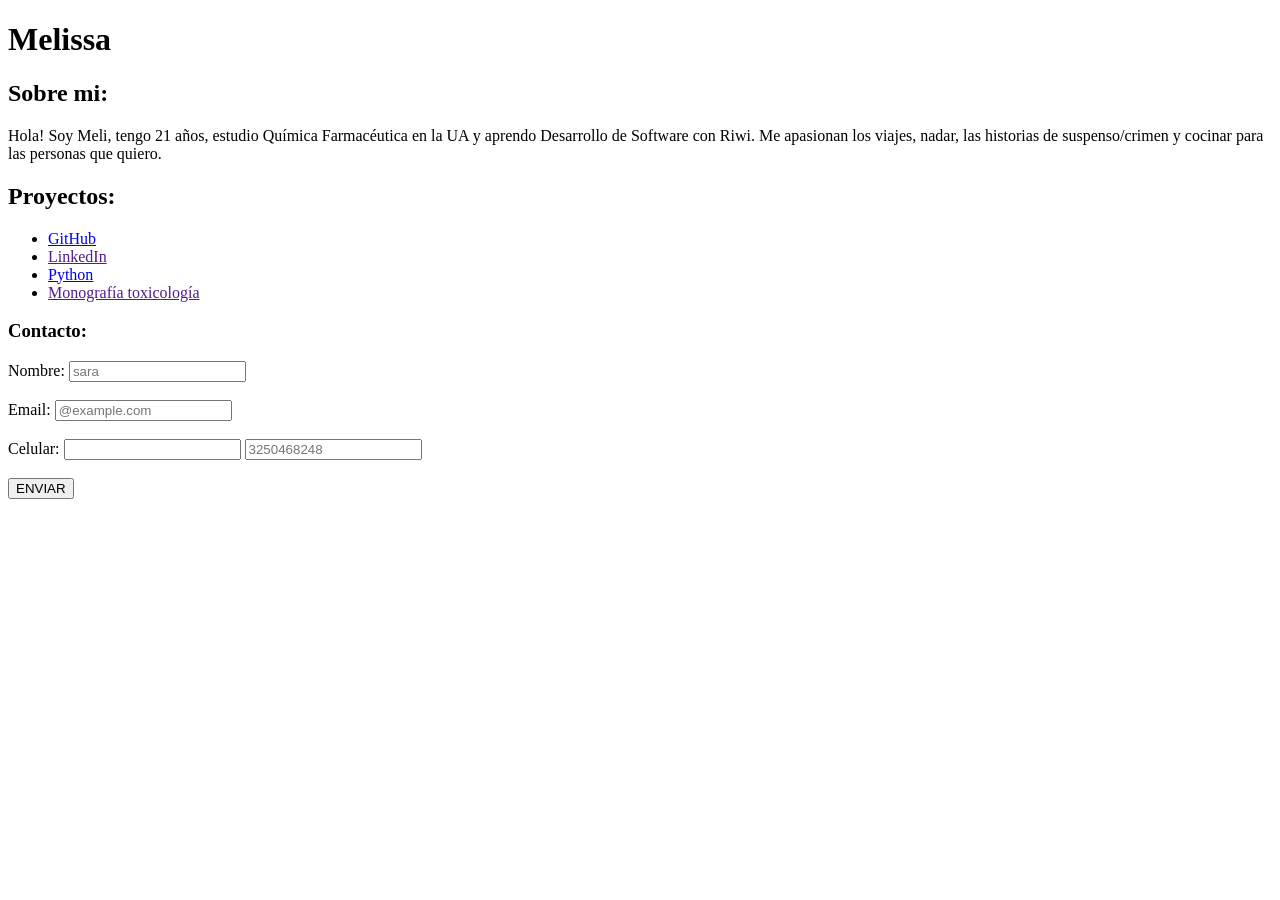
==== index.html @ 16d08e65 "html inicios protafolio" ====
<!DOCTYPE html>
<html lang="en">
<head>
    <meta charset="UTF-8">
    <meta name="viewport" content="width=device-widht, initial-scale=1.0"
    <! adapta el ancho del contenido segun el dispositivo usado -->
    <title>primer aplicativo web </title>
</head>
<body>
    <header>
        <h1>Melissa</h1>
    </header>    <!encabezado-->
    <nav>
        <section>
            <h2>Sobre mi:</h2>
            <p>Hola! Soy Meli, tengo 21 años, estudio Química Farmacéutica en la UA y aprendo Desarrollo de Software con Riwi. Me apasionan los viajes, nadar, las historias de suspenso/crimen y cocinar para las personas que quiero.</p>
            <h2>Proyectos:</h2>
            <ul>
                <li> <a href="https://github.com/MeliRobu/MeliRobu"> GitHub</a></li>
                <li> <a href="">LinkedIn</a></li>
                <li> <a href="https://github.com/MeliRobu/Ejercicios_20">Python</a></li>
                <li> <a href="">Monografía toxicología</a></li>
            </ul>
            <h3>Contacto:</h3>
            <label for="Nombre">Nombre:</label>
            <input type="text" id="nombre"  name="nombre" placeholder="sara"><br><br>
            <label for="Email">Email:</label>
            <input type="email" id="email"  name="email" placeholder="@example.com"><br><br>
            <label for="celular">Celular:</label>
            <input id="celular" name="celular" type="tel" list="defaultTels" />

            <datalist id="defaultTels">
            <option value="+57"></option>
            <option value="+54"></option>
            <option value="+34"></option>
            </datalist>
            <input type="tel" id="celular"  name="celular" placeholder="3250468248"><br><br>
            <input type="button" value="ENVIAR">
        </section>
        </nav>

</body>
</html>
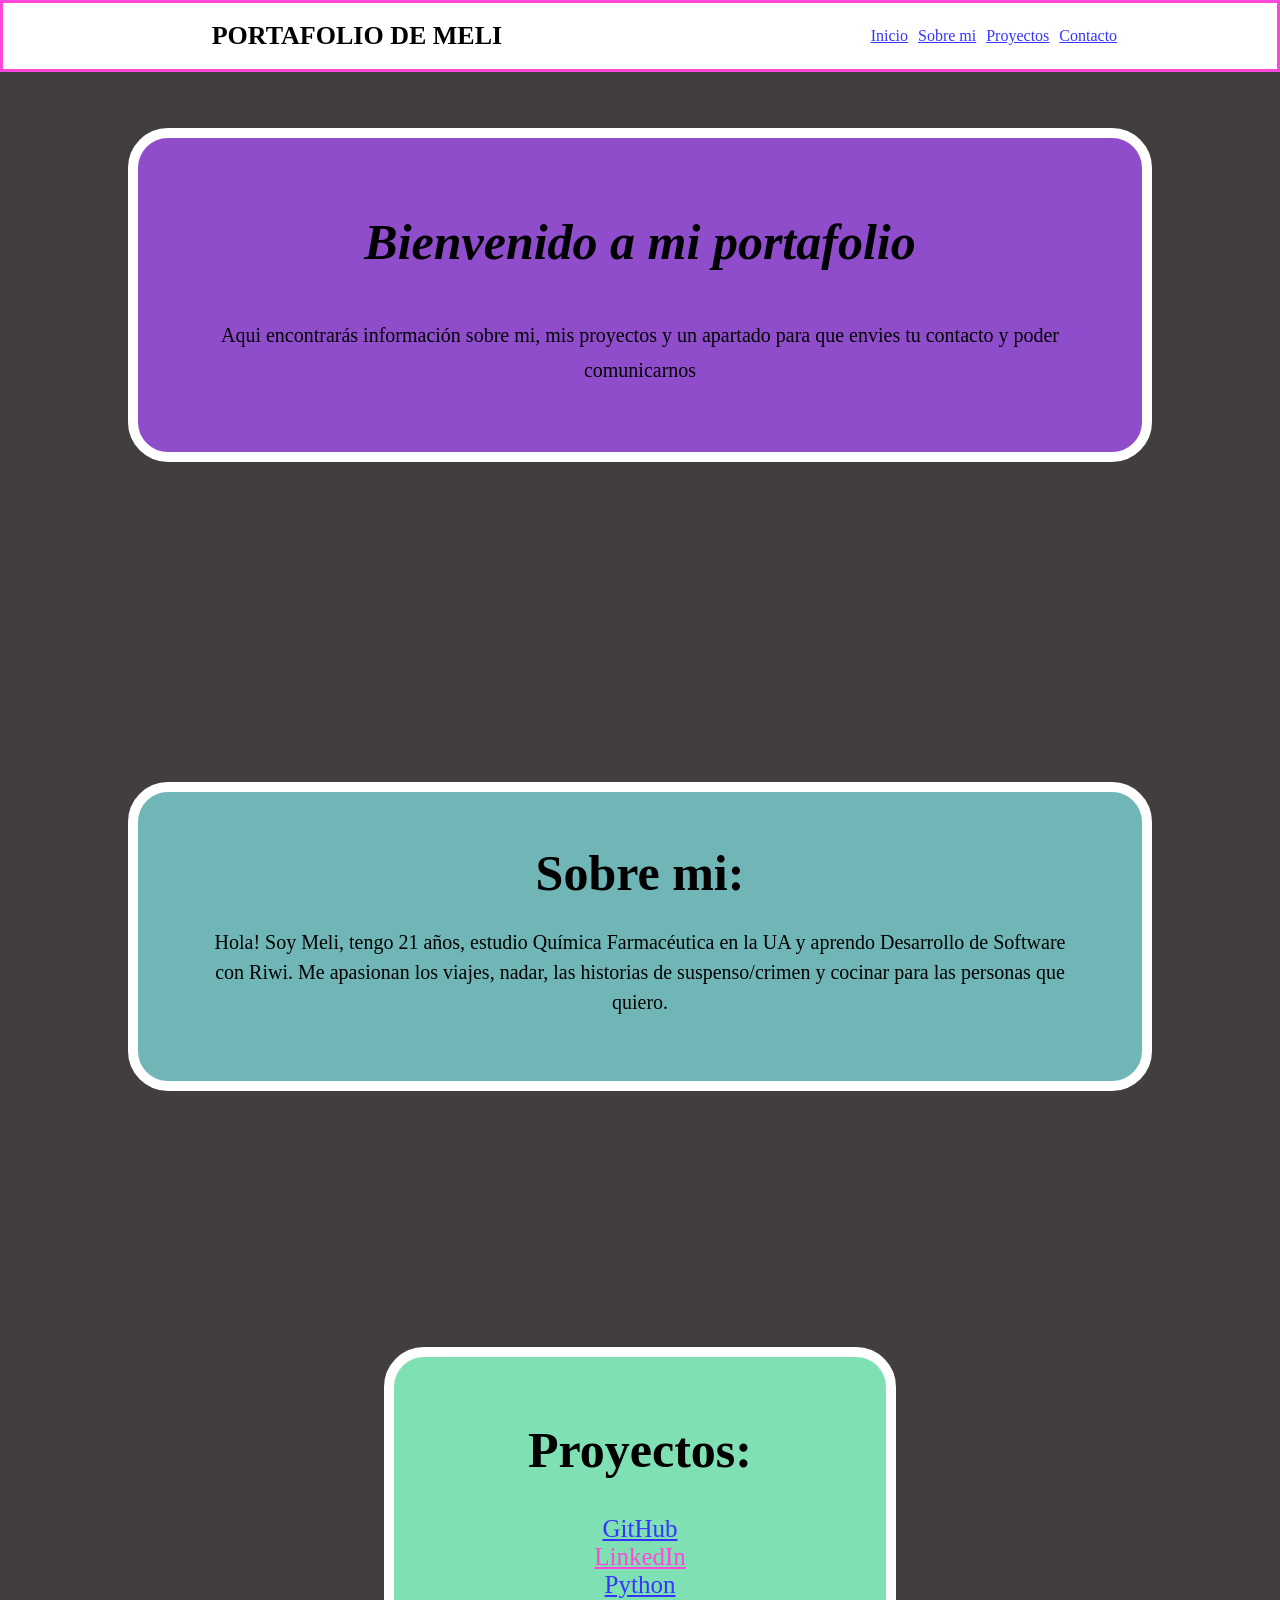
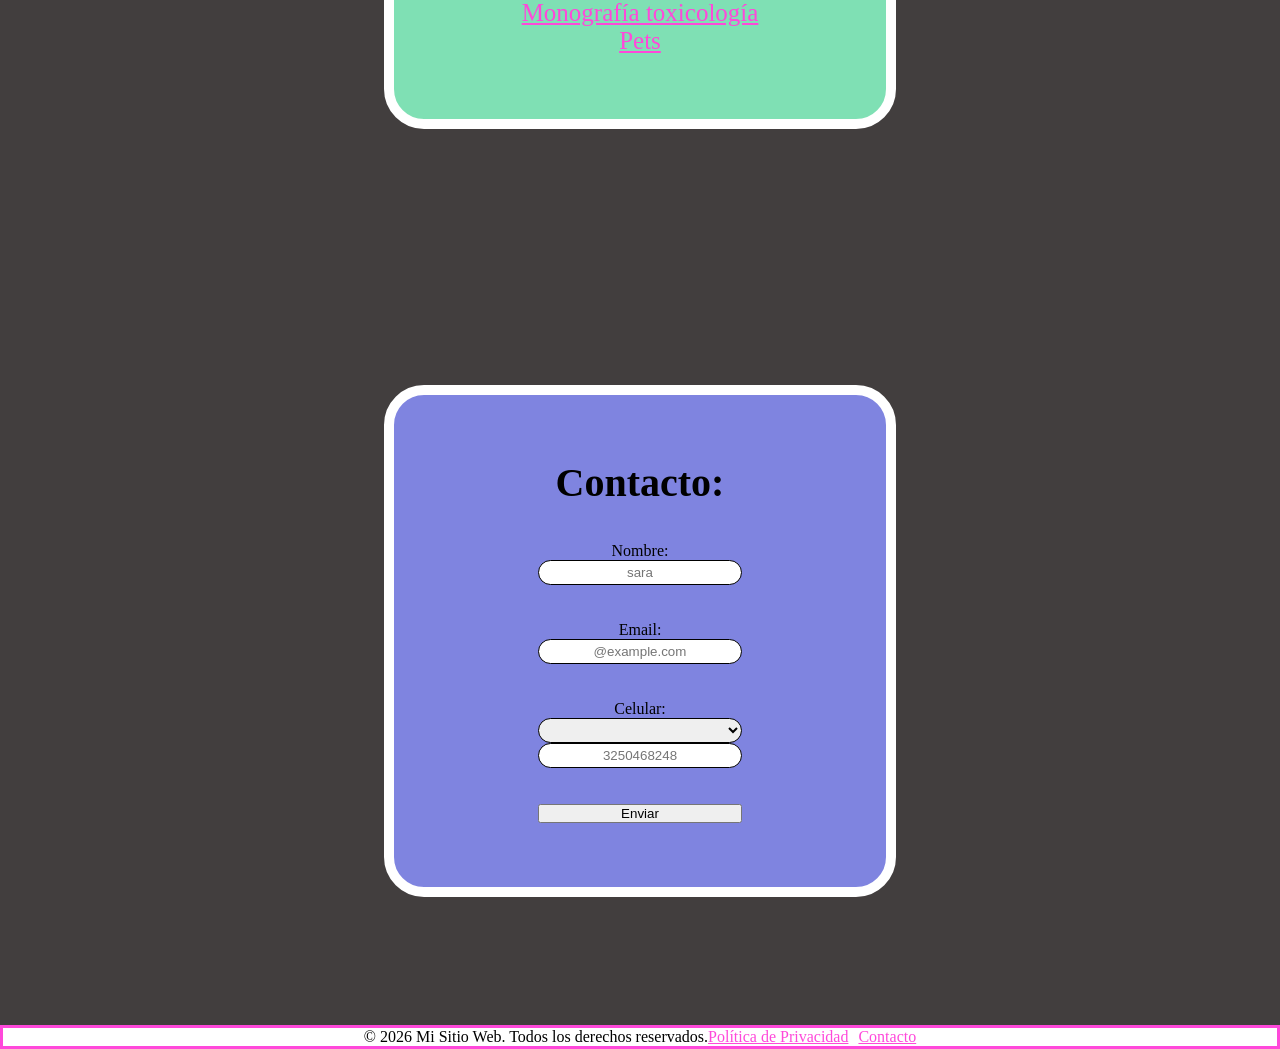
==== commit 8ab9b84b: "html" ====
--- a/index.html
+++ b/index.html
@@ -2,42 +2,99 @@
 <html lang="en">
 <head>
     <meta charset="UTF-8">
-    <meta name="viewport" content="width=device-widht, initial-scale=1.0"
-    <! adapta el ancho del contenido segun el dispositivo usado -->
+    <meta name="viewport" content="width=device-widht, initial-scale=1.0">
+    <!-- adapta el ancho del contenido segun el dispositivo usado -->
     <title>primer aplicativo web </title>
+    <link rel="stylesheet" type="text/css" href="styles.css">
+
 </head>
 <body>
     <header>
-        <h1>Melissa</h1>
-    </header>    <!encabezado-->
-    <nav>
-        <section>
-            <h2>Sobre mi:</h2>
-            <p>Hola! Soy Meli, tengo 21 años, estudio Química Farmacéutica en la UA y aprendo Desarrollo de Software con Riwi. Me apasionan los viajes, nadar, las historias de suspenso/crimen y cocinar para las personas que quiero.</p>
-            <h2>Proyectos:</h2>
+        <div>
+            <h1>PORTAFOLIO DE MELI</h1>
+        </div>
+        <nav>
             <ul>
-                <li> <a href="https://github.com/MeliRobu/MeliRobu"> GitHub</a></li>
-                <li> <a href="">LinkedIn</a></li>
-                <li> <a href="https://github.com/MeliRobu/Ejercicios_20">Python</a></li>
-                <li> <a href="">Monografía toxicología</a></li>
+            <li><a href="#home">Inicio</a></li>
+            <li><a href="#yo">Sobre mi</a></li>
+            <li><a href="#proyectos">Proyectos</a></li>
+            <li><a href="#contacto">Contacto</a></li>
             </ul>
-            <h3>Contacto:</h3>
-            <label for="Nombre">Nombre:</label>
-            <input type="text" id="nombre"  name="nombre" placeholder="sara"><br><br>
-            <label for="Email">Email:</label>
-            <input type="email" id="email"  name="email" placeholder="@example.com"><br><br>
-            <label for="celular">Celular:</label>
-            <input id="celular" name="celular" type="tel" list="defaultTels" />
+        </nav>
+    </header>    <!--encabezado-->
+    <section id="home"><h1>Bienvenido a mi portafolio</h1><br><br>
+    <p id="text_home">Aqui encontrarás información sobre mi, mis proyectos y un apartado para que envies tu contacto y poder comunicarnos</p>
+    </section>
 
-            <datalist id="defaultTels">
-            <option value="+57"></option>
-            <option value="+54"></option>
-            <option value="+34"></option>
-            </datalist>
-            <input type="tel" id="celular"  name="celular" placeholder="3250468248"><br><br>
-            <input type="button" value="ENVIAR">
+    <section id="yo"> 
+        <h2>Sobre mi:</h2><br><br>
+        <p>Hola! Soy Meli, tengo 21 años, estudio Química Farmacéutica en la UA y aprendo Desarrollo de Software con Riwi. Me apasionan los viajes, nadar, las historias de suspenso/crimen y cocinar para las personas que quiero.</p>
+    </section> 
+
+    <section id="proyectos">
+
+        <h2>Proyectos:</h2><br><br>
+            <nav>
+                <ul>
+                    <li> <a href="https://github.com/MeliRobu/MeliRobu" target="_blank"> GitHub</a></li>
+                    <li> <a href="">LinkedIn</a></li>
+                    <li> <a href="https://github.com/MeliRobu/Ejercicios_20" target="_blank">Python</a></li>
+                    <li> <a href="">Monografía toxicología</a></li>
+                    <li> <a href="" ">Pets</a></li>
+
+                </ul>
+            </nav>
+    </section>
+    <section id="contacto">
+        <h2>Contacto:</h2><br><br>
+        <form> 
+        <label for="Nombre">Nombre:</label>
+        <input type="text" id="nombre"  name="nombre" placeholder="sara" required><br><br>
+        <label for="Email">Email:</label>
+        <input type="email" id="email"  name="email" placeholder="@example.com" required><br><br>
+        <label for="celular">Celular:</label>
+            <select country="select">
+                <option value="1"></option>+1: Estados Unidos, Canadá</option>
+                <option value="2">+7: Rusia, Kazajistán</option>
+                <option value="3">+20: Egipto</option>
+                <option value="4">+27: Sudáfrica</option>
+                <option value="5">+30: Grecia</option>
+                <option value="6">+31: Países Bajos</option>
+                <option value="7">+33: Francia</option>
+                <option value="8">+34: España</option>
+                <option value="9">+39: Italia</option>
+                <option value="10">+41: Suiza</option>
+                <option value="11">+44: Reino Unido</option>
+                <option value="12">+49: Alemania</option>
+                <option value="13">+51: Perú</option>
+                <option value="14">+52: México</option>
+                <option value="15">+53: Cuba</option>
+                <option value="16">+54: Argentina</option>
+                <option value="17">+55: Brasil</option>
+                <option value="18">+56: Chile</option>
+                <option value="19">+57: Colombia</option>
+                <option value="20">+58: Venezuela</option>
+                <option value="21">+593: Ecuador</option>
+                <option value="22">+598: Uruguay</option>
+                <option value="23">+60: Malasia</option>
+                <option value="24">+61: Australia</option>
+                <option value="25">+81: Japón</option>
+                <option value="26">+82: Corea del Sur</option>
+                <option value="27">86: China</option>
+                <option value="28">+91: India</option>
+                <option value="29">+971: Emiratos Árabes Unidos</option>
+            </select>
+        <input type="tel" id="celular"  name="celular" placeholder="3250468248" required><br><br>
+        <button type="submit">Enviar</button>
+        </form>
         </section>
-        </nav>
+    <footer>
+        <p>&copy; 2026 Mi Sitio Web. Todos los derechos reservados.</p> <br>
+        <ul>
+            <li><a href="">Política de Privacidad</a></li>
+            <li><a href="">Contacto</a></li>
+        </ul>
+    </footer>
 
 </body>
 </html>
--- a/styles.css
+++ b/styles.css
@@ -0,0 +1,182 @@
+* {
+    margin: 0;
+    padding: 0;
+    box-sizing: border-box;
+    scroll-behavior: smooth;
+    scroll-padding-top: 26%;
+}
+body {
+    display: flex;
+    flex-direction: column;
+    height: 100vh;
+    background-color: rgb(66, 62, 62);
+
+}
+
+header, footer {
+    height: 8%;
+    width: 100%;
+    border:  rgb(255, 72, 218) 3px solid;
+    display:flex;
+    justify-content: space-between; /*4 posiciones, arriba , derecha, abajo, izquierda, 0, 5, 0, 0 queda asi*/ 
+}
+
+header {
+    background: white;
+    position: fixed;
+    top: 0;
+    justify-content:center;
+    z-index: 100;
+    
+}
+header div{
+    height: 100%;
+    width: 100%;
+    display: flex;
+    justify-content: center;
+    align-items:center;
+    font-family:'Lucida Sans', 'Lucida Sans Regular', 'Lucida Grande', 'Lucida Sans Unicode', Geneva, Verdana, sans-serif, ;
+    font-size: small;
+}   
+header nav {
+    height: 100%;
+    width: 80%;
+    display:flex;
+    justify-content: center;
+    align-items:center;
+    font-family:'Lucida Sans', 'Lucida Sans Regular', 'Lucida Grande', 'Lucida Sans Unicode', Geneva, Verdana, sans-serif, ;
+
+}
+header ul {
+    list-style: none;
+    display:flex;
+    gap: 10px; /*espacio entre palabras*/
+}
+footer{ 
+    background: white;
+    justify-content:center;
+}
+footer ul{ 
+    list-style: none;
+    display:flex;
+    gap: 10px; 
+}
+
+/* Selects the element when the mouse is over it */
+a:link {
+  color: rgb(53, 53, 255);
+}
+
+/* visited link */
+a:visited {
+  color: rgb(255, 72, 218);
+}
+
+/* mouse over link */
+a:hover {
+  color: rgb(253, 47, 47);
+}
+
+/* selected link */
+a:active {
+  color: rgb(91, 222, 237);
+} 
+
+#home{
+    /*position: relative;*/
+    background-color: rgb(143, 77, 204) ;
+    text-align: center;
+    margin: 10% 10% 15% 10%;         /*4 posiciones, arriba , derecha, abajo, izquierda, 0, 5, 0, 0 queda asi*/ 
+    padding: 5%;
+    border: rgb(255, 255, 255) 10px solid;
+    border-radius:40px;
+}
+
+#home h1{
+    font-size: 50px;
+    line-height: 80px;
+    font-style:oblique;
+    text-align: center;
+
+}
+
+#text_home {
+
+    font-size: 20px;
+    line-height: 35px;
+
+}
+
+#yo {
+    background-color: rgb(113, 182, 182);
+    text-align: center;
+    margin:10%;
+    padding: 5%;
+    border: rgb(255, 255, 255) 10px solid;
+    border-radius:40px;
+    
+}
+#yo h2 
+{
+    font-size: 50px;
+    line-height: 35px;
+    text-align: center;
+
+
+}
+#yo p
+{
+    font-size: 20px;
+    line-height: 30px;
+    text-align: center;
+
+}
+#proyectos{
+    background-color: rgb(127, 224, 180);
+    text-align: center;
+    margin:10% 30%;
+    padding: 5%;
+    border: rgb(255, 255, 255) 10px solid;
+    border-radius:40px;
+}
+#proyectos h2{
+    font-size: 50px;
+    text-align: center;
+
+}
+#proyectos ul{
+    font-size: 25px;
+    text-align: center;
+    list-style: none;
+}
+
+#contacto{
+    background-color: rgb(127, 132, 224);
+    text-align: center;
+    margin: 10% 30%;
+    padding: 5%;
+    border: rgb(255, 255, 255) 10px solid;
+    border-radius:40px;
+    justify-content: center;
+}
+
+#contacto h2{
+    font-size: 40px;
+    text-align: center;
+}
+
+#contacto form{
+    display: grid;
+    justify-content: center;
+    align-items: center;
+
+}
+#contacto input, select{
+    height: 25px;
+    border: 1px solid black;
+    border-radius: 20px ;
+    display: flex;
+    text-align: center;
+
+}
+
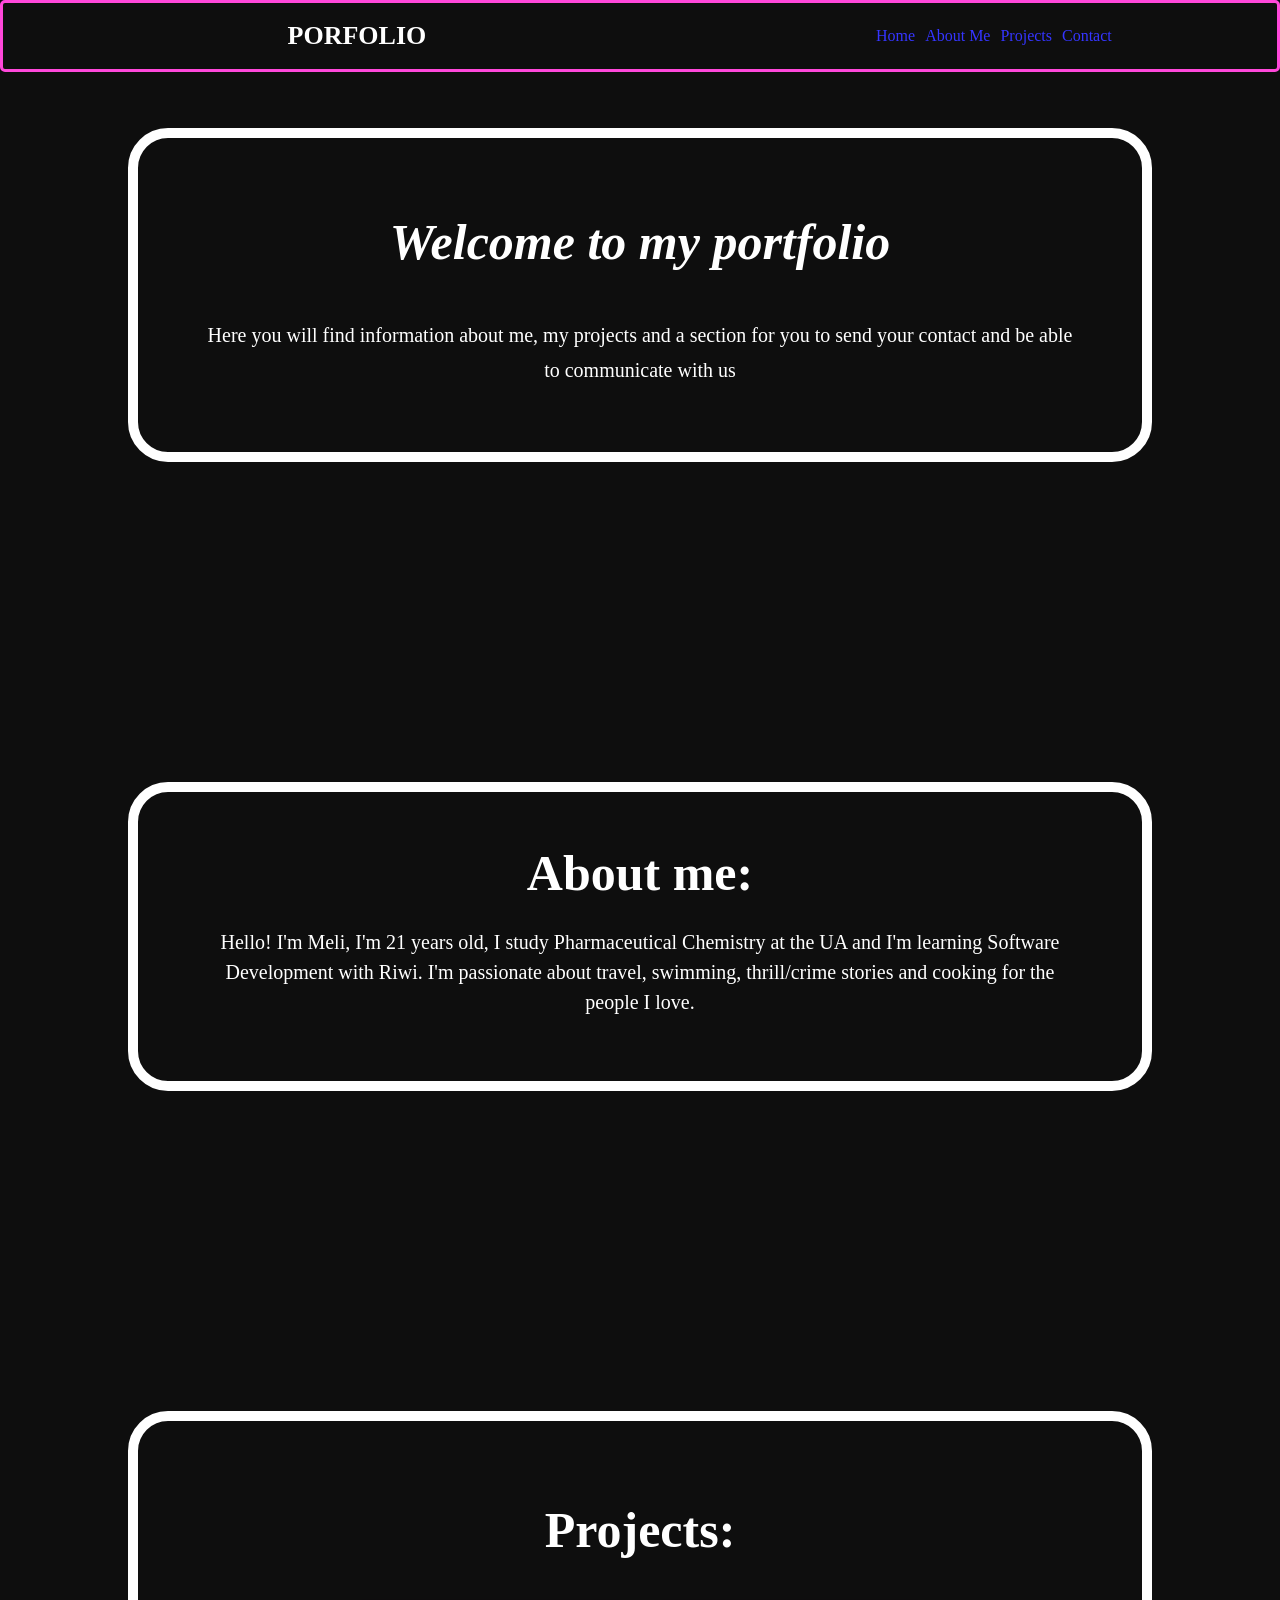
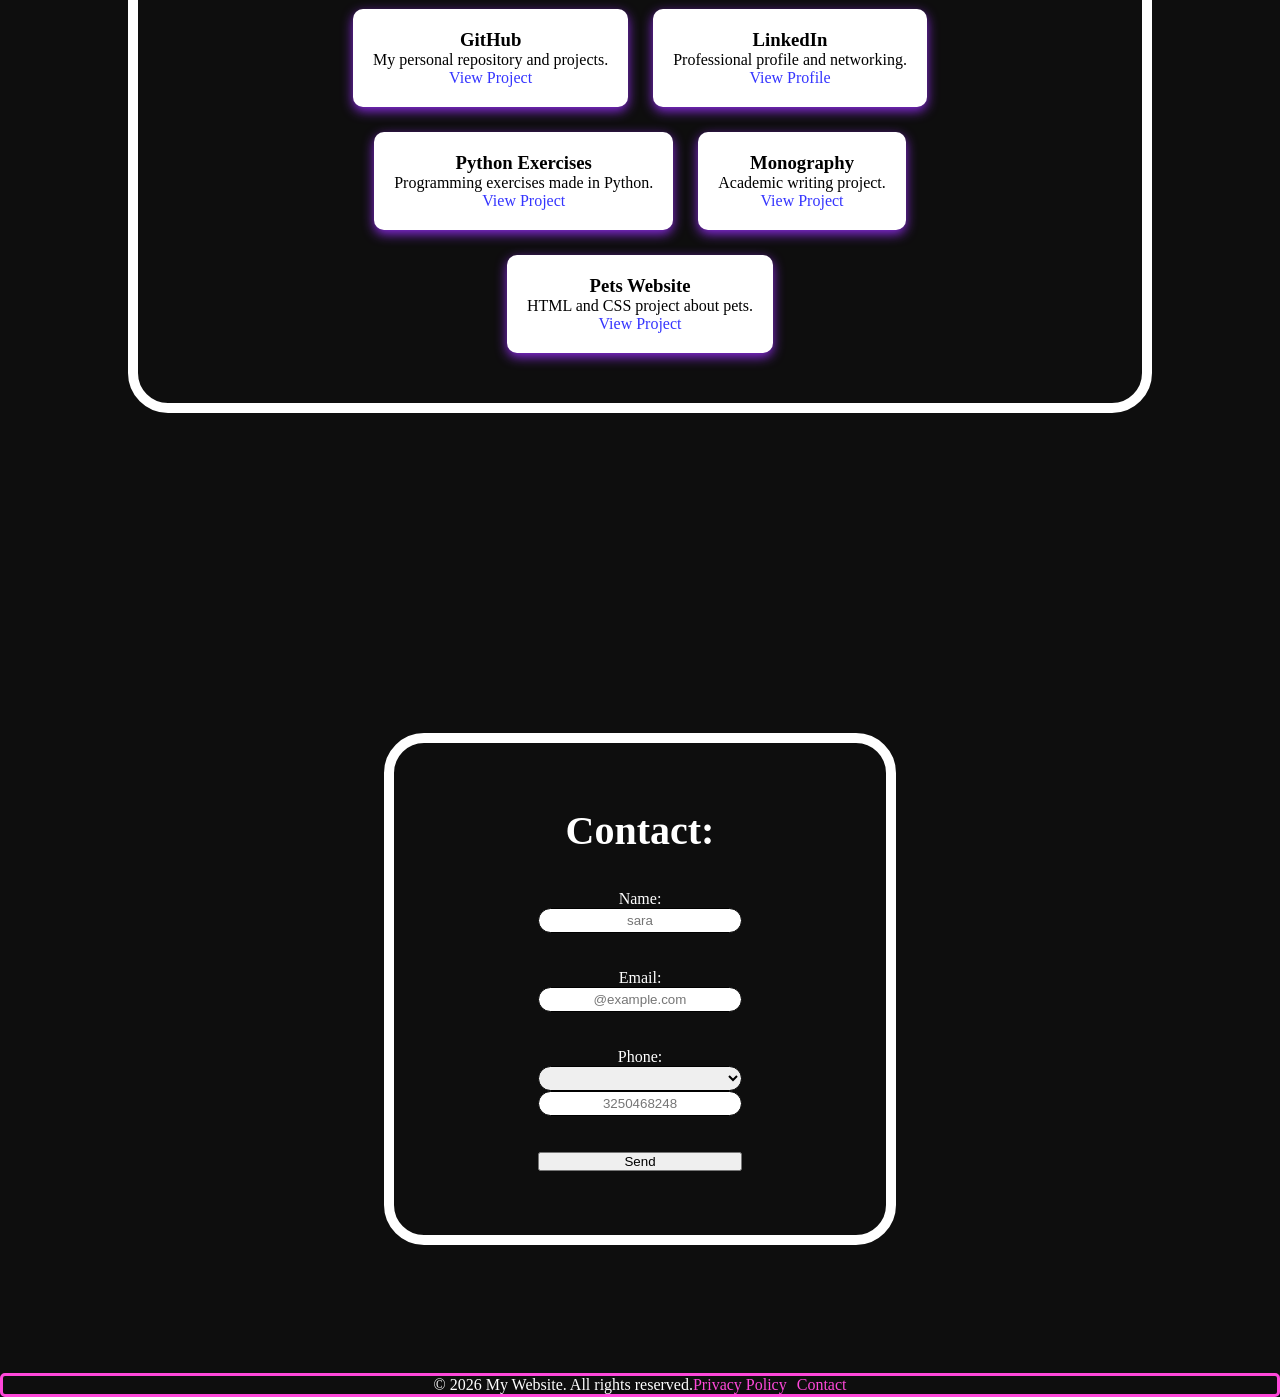
==== commit e1272916: "edit css" ====
--- a/index.html
+++ b/index.html
@@ -2,57 +2,81 @@
 <html lang="en">
 <head>
     <meta charset="UTF-8">
-    <meta name="viewport" content="width=device-widht, initial-scale=1.0">
+    <meta name="viewport" content="width=device-width, initial-scale=1.0">
     <!-- adapta el ancho del contenido segun el dispositivo usado -->
-    <title>primer aplicativo web </title>
+    <title>first web application </title>
     <link rel="stylesheet" type="text/css" href="styles.css">
 
 </head>
 <body>
     <header>
         <div>
-            <h1>PORTAFOLIO DE MELI</h1>
+            <h1>PORFOLIO</h1>
         </div>
         <nav>
             <ul>
-            <li><a href="#home">Inicio</a></li>
-            <li><a href="#yo">Sobre mi</a></li>
-            <li><a href="#proyectos">Proyectos</a></li>
-            <li><a href="#contacto">Contacto</a></li>
+            <li><a href="#home">Home</a></li>
+            <li><a href="#yo">About Me</a></li>
+            <li><a href="#proyectos">Projects</a></li>
+            <li><a href="#contacto">Contact</a></li>
             </ul>
         </nav>
     </header>    <!--encabezado-->
-    <section id="home"><h1>Bienvenido a mi portafolio</h1><br><br>
-    <p id="text_home">Aqui encontrarás información sobre mi, mis proyectos y un apartado para que envies tu contacto y poder comunicarnos</p>
+    <section id="home"><h1>Welcome to my portfolio</h1><br><br>
+    <p id="text_home">Here you will find information about me, my projects and a section for you to send your contact and be able to communicate with us</p>
     </section>
 
     <section id="yo"> 
-        <h2>Sobre mi:</h2><br><br>
-        <p>Hola! Soy Meli, tengo 21 años, estudio Química Farmacéutica en la UA y aprendo Desarrollo de Software con Riwi. Me apasionan los viajes, nadar, las historias de suspenso/crimen y cocinar para las personas que quiero.</p>
+        <h2>About me:</h2><br><br>
+        <p>Hello! I'm Meli, I'm 21 years old, I study Pharmaceutical Chemistry at the UA and I'm learning Software Development with Riwi. I'm passionate about travel, swimming, thrill/crime stories and cooking for the people I love.</p>
     </section> 
 
-    <section id="proyectos">
+<section id="proyectos">
+    <h2>Projects:</h2>
 
-        <h2>Proyectos:</h2><br><br>
-            <nav>
-                <ul>
-                    <li> <a href="https://github.com/MeliRobu/MeliRobu" target="_blank"> GitHub</a></li>
-                    <li> <a href="">LinkedIn</a></li>
-                    <li> <a href="https://github.com/MeliRobu/Ejercicios_20" target="_blank">Python</a></li>
-                    <li> <a href="">Monografía toxicología</a></li>
-                    <li> <a href="" ">Pets</a></li>
+    <div class="cards">
 
-                </ul>
-            </nav>
+        <article class="card">
+            <h3>GitHub</h3>
+            <p>My personal repository and projects.</p>
+            <a href="https://github.com/MeliRobu/MeliRobu" target="_blank">View Project</a>
+        </article>
+
+        <article class="card">
+            <h3>LinkedIn</h3>
+            <p>Professional profile and networking.</p>
+            <a href="#">View Profile</a>
+        </article>
+
+        <article class="card">
+            <h3>Python Exercises</h3>
+            <p>Programming exercises made in Python.</p>
+            <a href="https://github.com/MeliRobu/Ejercicios_20" target="_blank">View Project</a>
+        </article>
+
+        <article class="card">
+            <h3>Monography</h3>
+            <p>Academic writing project.</p>
+            <a href="#">View Project</a>
+        </article>
+
+        <article class="card">
+            <h3>Pets Website</h3>
+            <p>HTML and CSS project about pets.</p>
+            <a href="http://127.0.0.1:5502/mascotas.html">View Project</a>
+        </article>
+
+    </div>
+</section>
     </section>
     <section id="contacto">
-        <h2>Contacto:</h2><br><br>
+        <h2>Contact:</h2><br><br>
         <form> 
-        <label for="Nombre">Nombre:</label>
+        <label for="Nombre">Name:</label>
         <input type="text" id="nombre"  name="nombre" placeholder="sara" required><br><br>
         <label for="Email">Email:</label>
         <input type="email" id="email"  name="email" placeholder="@example.com" required><br><br>
-        <label for="celular">Celular:</label>
+        <label for="celular">Phone:</label>
             <select country="select">
                 <option value="1"></option>+1: Estados Unidos, Canadá</option>
                 <option value="2">+7: Rusia, Kazajistán</option>
@@ -85,14 +109,14 @@
                 <option value="29">+971: Emiratos Árabes Unidos</option>
             </select>
         <input type="tel" id="celular"  name="celular" placeholder="3250468248" required><br><br>
-        <button type="submit">Enviar</button>
+        <button type="submit">Send</button>
         </form>
         </section>
     <footer>
-        <p>&copy; 2026 Mi Sitio Web. Todos los derechos reservados.</p> <br>
+        <p>&copy; 2026 My Website. All rights reserved.</p> <br>
         <ul>
-            <li><a href="">Política de Privacidad</a></li>
-            <li><a href="">Contacto</a></li>
+            <li><a href="">Privacy Policy</a></li>
+            <li><a href="">Contact</a></li>
         </ul>
     </footer>
 
--- a/styles.css
+++ b/styles.css
@@ -9,20 +9,21 @@
     display: flex;
     flex-direction: column;
     height: 100vh;
-    background-color: rgb(66, 62, 62);
-
+    background: rgb(14, 14, 14);
 }
 
 header, footer {
     height: 8%;
     width: 100%;
     border:  rgb(255, 72, 218) 3px solid;
+    border-radius: 5px;
     display:flex;
     justify-content: space-between; /*4 posiciones, arriba , derecha, abajo, izquierda, 0, 5, 0, 0 queda asi*/ 
 }
 
 header {
-    background: white;
+    background: rgb(14, 14, 14);
+    color: white ;
     position: fixed;
     top: 0;
     justify-content:center;
@@ -47,13 +48,15 @@
     font-family:'Lucida Sans', 'Lucida Sans Regular', 'Lucida Grande', 'Lucida Sans Unicode', Geneva, Verdana, sans-serif, ;
 
 }
+
 header ul {
     list-style: none;
     display:flex;
     gap: 10px; /*espacio entre palabras*/
 }
 footer{ 
-    background: white;
+    background: rgb(14, 14, 14);
+    color: white;
     justify-content:center;
 }
 footer ul{ 
@@ -61,7 +64,9 @@
     display:flex;
     gap: 10px; 
 }
-
+a{
+    text-decoration: none;
+}
 /* Selects the element when the mouse is over it */
 a:link {
   color: rgb(53, 53, 255);
@@ -84,12 +89,20 @@
 
 #home{
     /*position: relative;*/
-    background-color: rgb(143, 77, 204) ;
+    background-color: transparent ;
     text-align: center;
     margin: 10% 10% 15% 10%;         /*4 posiciones, arriba , derecha, abajo, izquierda, 0, 5, 0, 0 queda asi*/ 
     padding: 5%;
     border: rgb(255, 255, 255) 10px solid;
     border-radius:40px;
+    color: white;
+}
+
+#home:hover{
+    background-color: rgb(143, 77, 204) ;
+    transform: translateY(-10px);
+    transition: 0.5s ease;
+    color: black;
 }
 
 #home h1{
@@ -101,29 +114,34 @@
 }
 
 #text_home {
-
     font-size: 20px;
     line-height: 35px;
-
 }
 
 #yo {
-    background-color: rgb(113, 182, 182);
-    text-align: center;
-    margin:10%;
+    background-color: transparent;
+    text-align: center;
+    margin:10% 10% 15% 10%;
     padding: 5%;
     border: rgb(255, 255, 255) 10px solid;
     border-radius:40px;
+    color: white;
     
+}
+    
+#yo:hover{
+    background-color: rgb(113, 182, 182) ;
+    transform: translateY(-10px);
+    transition: 0.5s ease;
+    color: black;
 }
 #yo h2 
 {
     font-size: 50px;
     line-height: 35px;
     text-align: center;
-
-
-}
+}
+
 #yo p
 {
     font-size: 20px;
@@ -132,18 +150,39 @@
 
 }
 #proyectos{
-    background-color: rgb(127, 224, 180);
-    text-align: center;
-    margin:10% 30%;
-    padding: 5%;
-    border: rgb(255, 255, 255) 10px solid;
-    border-radius:40px;
-}
+    text-align: center;
+    border: rgb(255, 255, 255) 10px solid;
+    border-radius:40px;
+    margin: 10% 10% 15% 10%;
+}
+
 #proyectos h2{
     font-size: 50px;
     text-align: center;
-
-}
+    color: white;
+    padding-top: 80px;
+}
+.cards{
+    display: flex;
+    flex-wrap: wrap;
+    grid-template-columns: repeat(3, 280px);
+    gap: 25px;
+    justify-content: center;
+    padding: 5% 15% ;
+}
+
+.card{
+    background-color: white;
+    border-radius: 10px;
+    padding: 20px;
+    box-shadow: 0 4px 12px blueviolet;
+    transition: 0.3s;
+}
+.card:hover{
+    transform: translateY(-10px);
+    background-color: blueviolet;
+}
+
 #proyectos ul{
     font-size: 25px;
     text-align: center;
@@ -151,15 +190,21 @@
 }
 
 #contacto{
-    background-color: rgb(127, 132, 224);
+    background-color: transparent;
     text-align: center;
     margin: 10% 30%;
     padding: 5%;
     border: rgb(255, 255, 255) 10px solid;
     border-radius:40px;
     justify-content: center;
-}
-
+    color: white;
+}
+#contacto:hover{
+    background-color:rgb(127, 132, 224) ;
+    transform: translateY(-10px);
+    transition: 0.5s ease;
+    color: black;
+}
 #contacto h2{
     font-size: 40px;
     text-align: center;
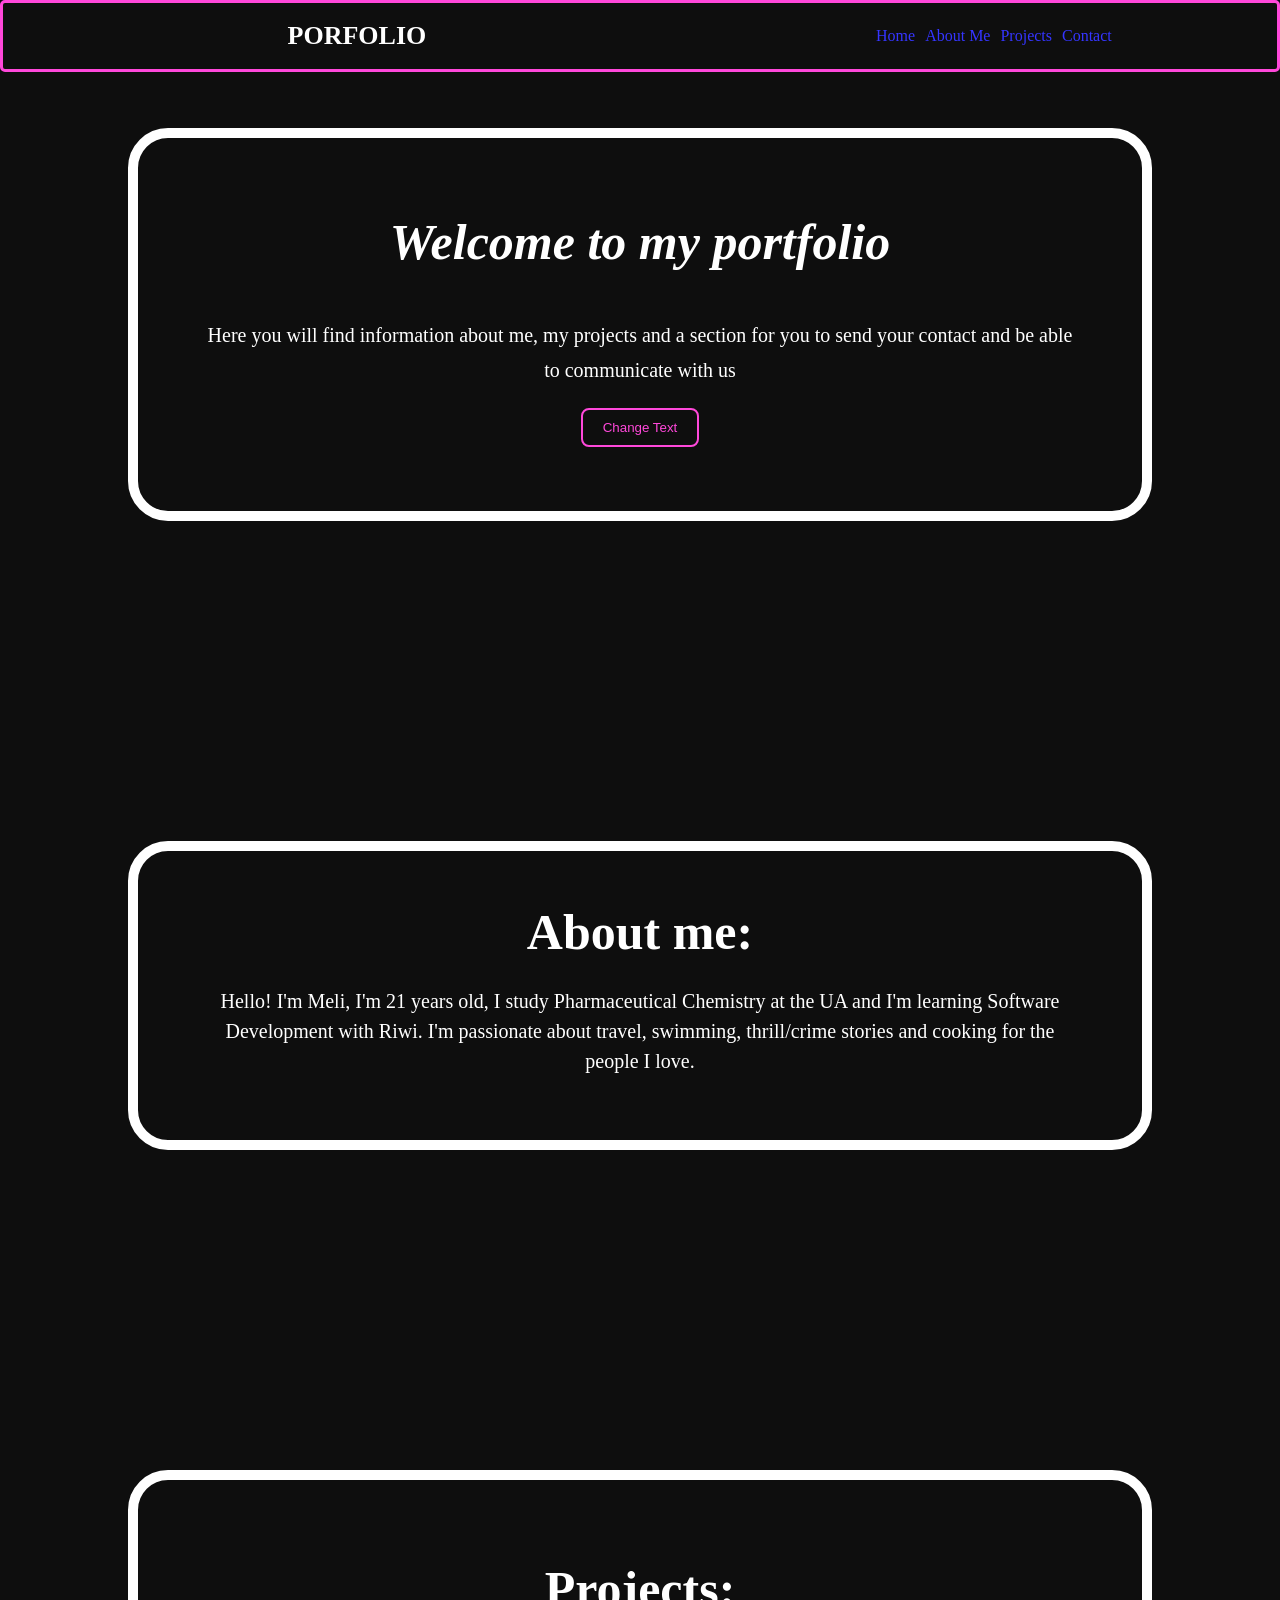
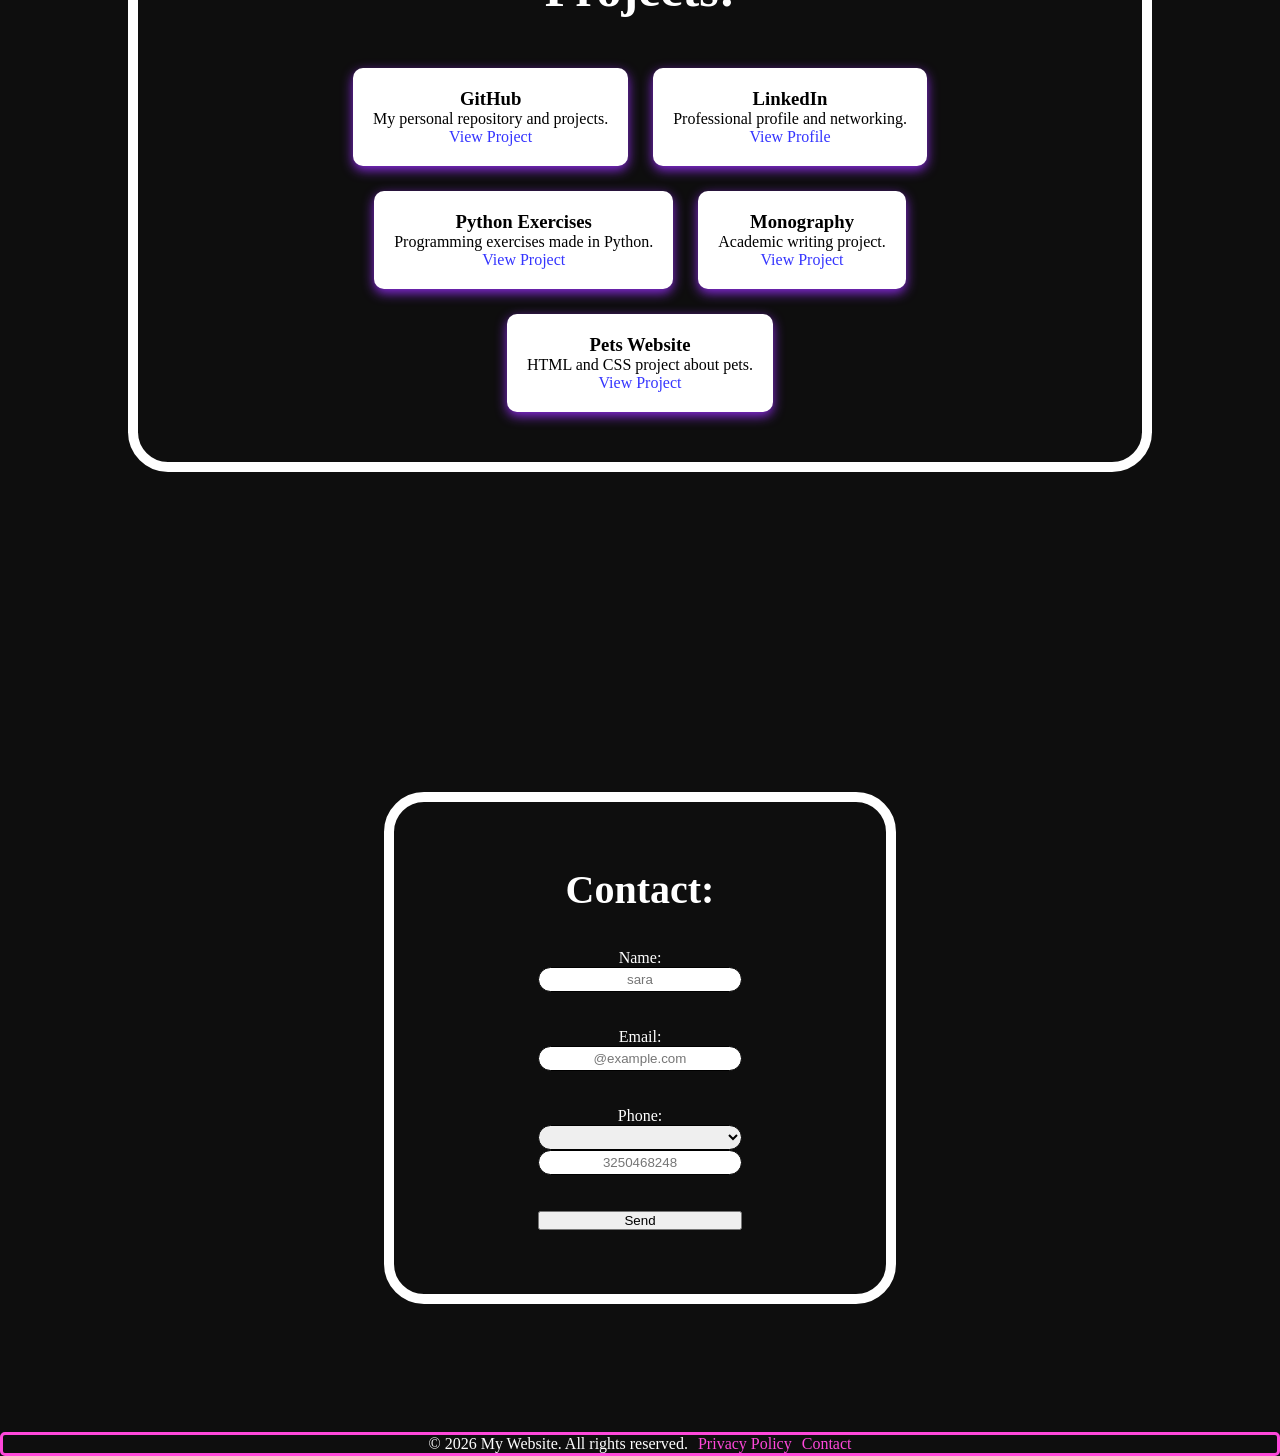
==== commit a469123e: "css done, new file of JS" ====
--- a/index.html
+++ b/index.html
@@ -24,7 +24,8 @@
     </header>    <!--encabezado-->
     <section id="home"><h1>Welcome to my portfolio</h1><br><br>
     <p id="text_home">Here you will find information about me, my projects and a section for you to send your contact and be able to communicate with us</p>
-    </section>
+    <button id="changeTextBtn">Change Text</button>
+</section>
 
     <section id="yo"> 
         <h2>About me:</h2><br><br>
@@ -109,16 +110,16 @@
                 <option value="29">+971: Emiratos Árabes Unidos</option>
             </select>
         <input type="tel" id="celular"  name="celular" placeholder="3250468248" required><br><br>
-        <button type="submit">Send</button>
+        <button type="submit" id="sendBtn">Send</button>
         </form>
         </section>
     <footer>
-        <p>&copy; 2026 My Website. All rights reserved.</p> <br>
+        <p>&copy; 2026 My Website. All rights reserved. </p>
         <ul>
-            <li><a href="">Privacy Policy</a></li>
+            <br> <li><a href="">Privacy Policy</a></li>
             <li><a href="">Contact</a></li>
         </ul>
     </footer>
-
+    <script src="script.js"></script>
 </body>
 </html>
--- a/styles.css
+++ b/styles.css
@@ -97,6 +97,20 @@
     border-radius:40px;
     color: white;
 }
+#changeTextBtn {
+    margin-top: 20px;
+    padding: 10px 20px;
+    border: 2px solid rgb(255, 72, 218);
+    background-color: transparent;
+    color: rgb(255, 72, 218);
+    border-radius: 8px;
+    cursor: pointer;
+}
+
+#changeTextBtn:hover {
+    background-color: rgb(255, 72, 218);
+    color: white;
+}
 
 #home:hover{
     background-color: rgb(143, 77, 204) ;
@@ -225,3 +239,47 @@
 
 }
 
+@media (max-width: 768px) {
+
+    header {
+        display: flex;
+        flex-direction: row; /* mantiene izquierda-derecha */
+        justify-content: space-between;
+        align-items: flex-start;
+        padding: 20px;
+        height: auto;
+    }
+
+    /* Portfolio izquierda */
+    header div {
+        display: flex;
+        align-items: flex-start;
+        justify-content: flex-start;
+        width: auto;
+    }
+
+    /* Menu derecha */
+    header nav {
+        width: auto;
+    }
+
+    header ul {
+        display: flex;
+        flex-direction: column; /* columna */
+        align-items: flex-end; /* pegado derecha */
+        gap: 10px;
+    }
+
+    body {
+        height: auto;
+    }
+
+    #home,#yo,#proyectos,#contacto {
+        margin: 38% 5%;
+    }
+
+    .cards {
+        grid-template-columns: repeat(2, 1fr);
+        gap: 10px;
+    }
+}
